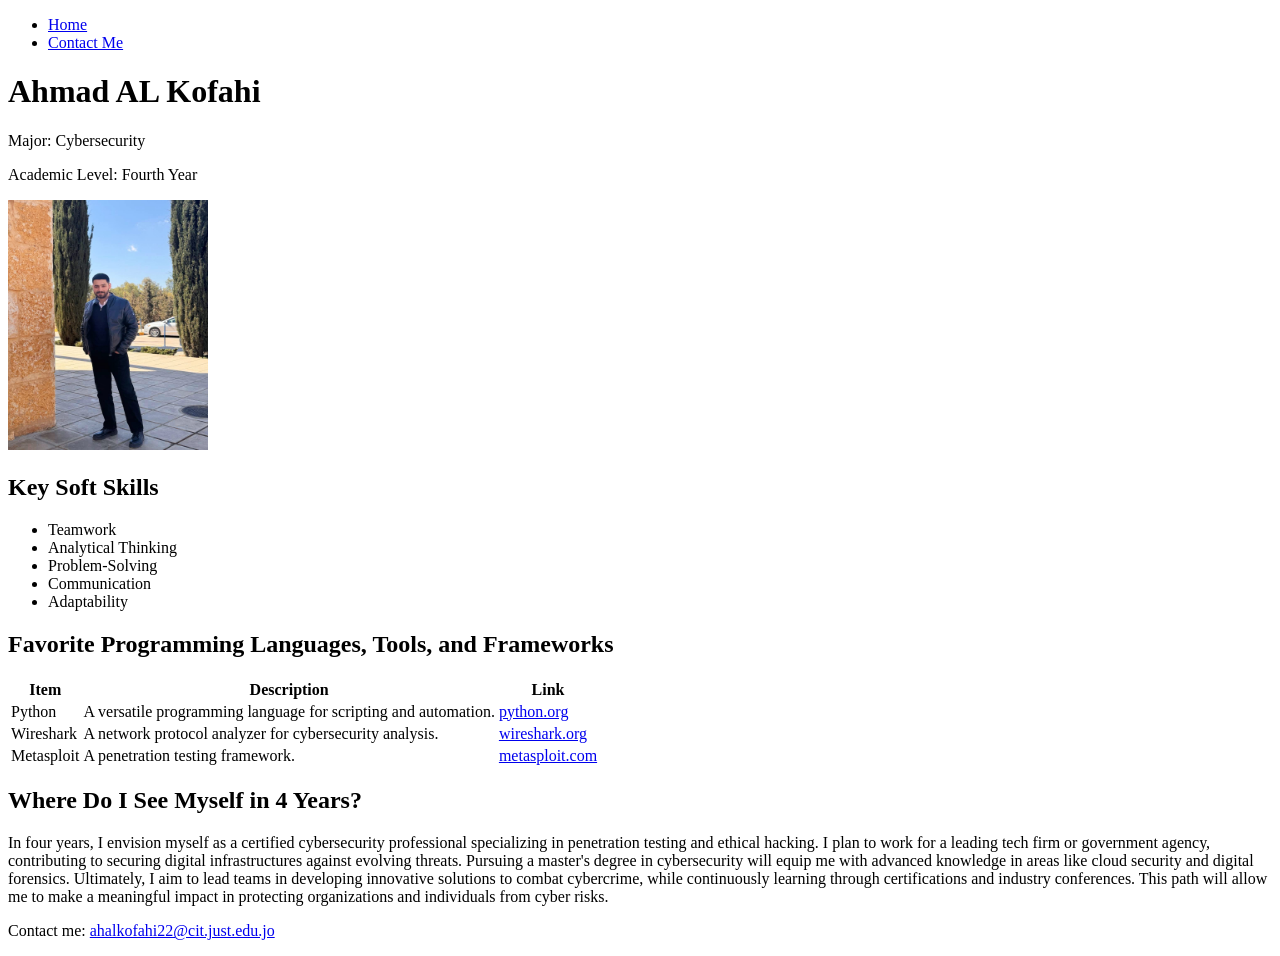
==== justproject/index.html @ 83913bb0 "Update and rename 164350.html to index.html" ====
<!DOCTYPE html>
<html lang="en">
<head>
    <meta charset="UTF-8">
    <meta name="viewport" content="width=device-width, initial-scale=1.0">
    <title>123456 - Ahmad AL Kofahi</title>  <!-- Replace 123456 with your actual Student ID -->
    <link rel="stylesheet" href="styles.css">
</head>
<body>
    <nav>
        <ul>
            <li><a href="index.html">Home</a></li>
            <li><a href="contact.html">Contact Me</a></li>
        </ul>
    </nav>
    
    <header>
        <h1>Ahmad AL Kofahi</h1>
        <p>Major: Cybersecurity</p>
        <p>Academic Level: Fourth Year</p>
        <img src="images/image.jpg" alt="Professional Photo of Ahmad AL Kofahi" width="200" height="250">  <!-- Relative path: images/photo.jpg -->
    </header>
    
    <section id="skills">
        <h2>Key Soft Skills</h2>
        <ul>
            <li>Teamwork</li>
            <li>Analytical Thinking</li>
            <li>Problem-Solving</li>
            <li>Communication</li>
            <li>Adaptability</li>
        </ul>
    </section>
    
    <section id="favorites">
        <h2>Favorite Programming Languages, Tools, and Frameworks</h2>
        <table>
            <thead>
                <tr>
                    <th>Item</th>
                    <th>Description</th>
                    <th>Link</th>
                </tr>
            </thead>
            <tbody>
                <tr>
                    <td>Python</td>
                    <td>A versatile programming language for scripting and automation.</td>
                    <td><a href="https://www.python.org" target="_blank">python.org</a></td>
                </tr>
                <tr>
                    <td>Wireshark</td>
                    <td>A network protocol analyzer for cybersecurity analysis.</td>
                    <td><a href="https://www.wireshark.org" target="_blank">wireshark.org</a></td>
                </tr>
                <tr>
                    <td>Metasploit</td>
                    <td>A penetration testing framework.</td>
                    <td><a href="https://www.metasploit.com" target="_blank">metasploit.com</a></td>
                </tr>
            </tbody>
        </table>
    </section>
    
    <section id="future">
        <h2>Where Do I See Myself in 4 Years?</h2>
        <p>In four years, I envision myself as a certified cybersecurity professional specializing in penetration testing and ethical hacking. I plan to work for a leading tech firm or government agency, contributing to securing digital infrastructures against evolving threats. Pursuing a master's degree in cybersecurity will equip me with advanced knowledge in areas like cloud security and digital forensics. Ultimately, I aim to lead teams in developing innovative solutions to combat cybercrime, while continuously learning through certifications and industry conferences. This path will allow me to make a meaningful impact in protecting organizations and individuals from cyber risks.</p>
    </section>
    
    <footer>
        <p>Contact me: <a href="mailto:ahalkofahi22@cit.just.edu.jo">ahalkofahi22@cit.just.edu.jo</a></p>  <!-- Replace with your actual JUST email -->
    </footer>
</body>

</html>
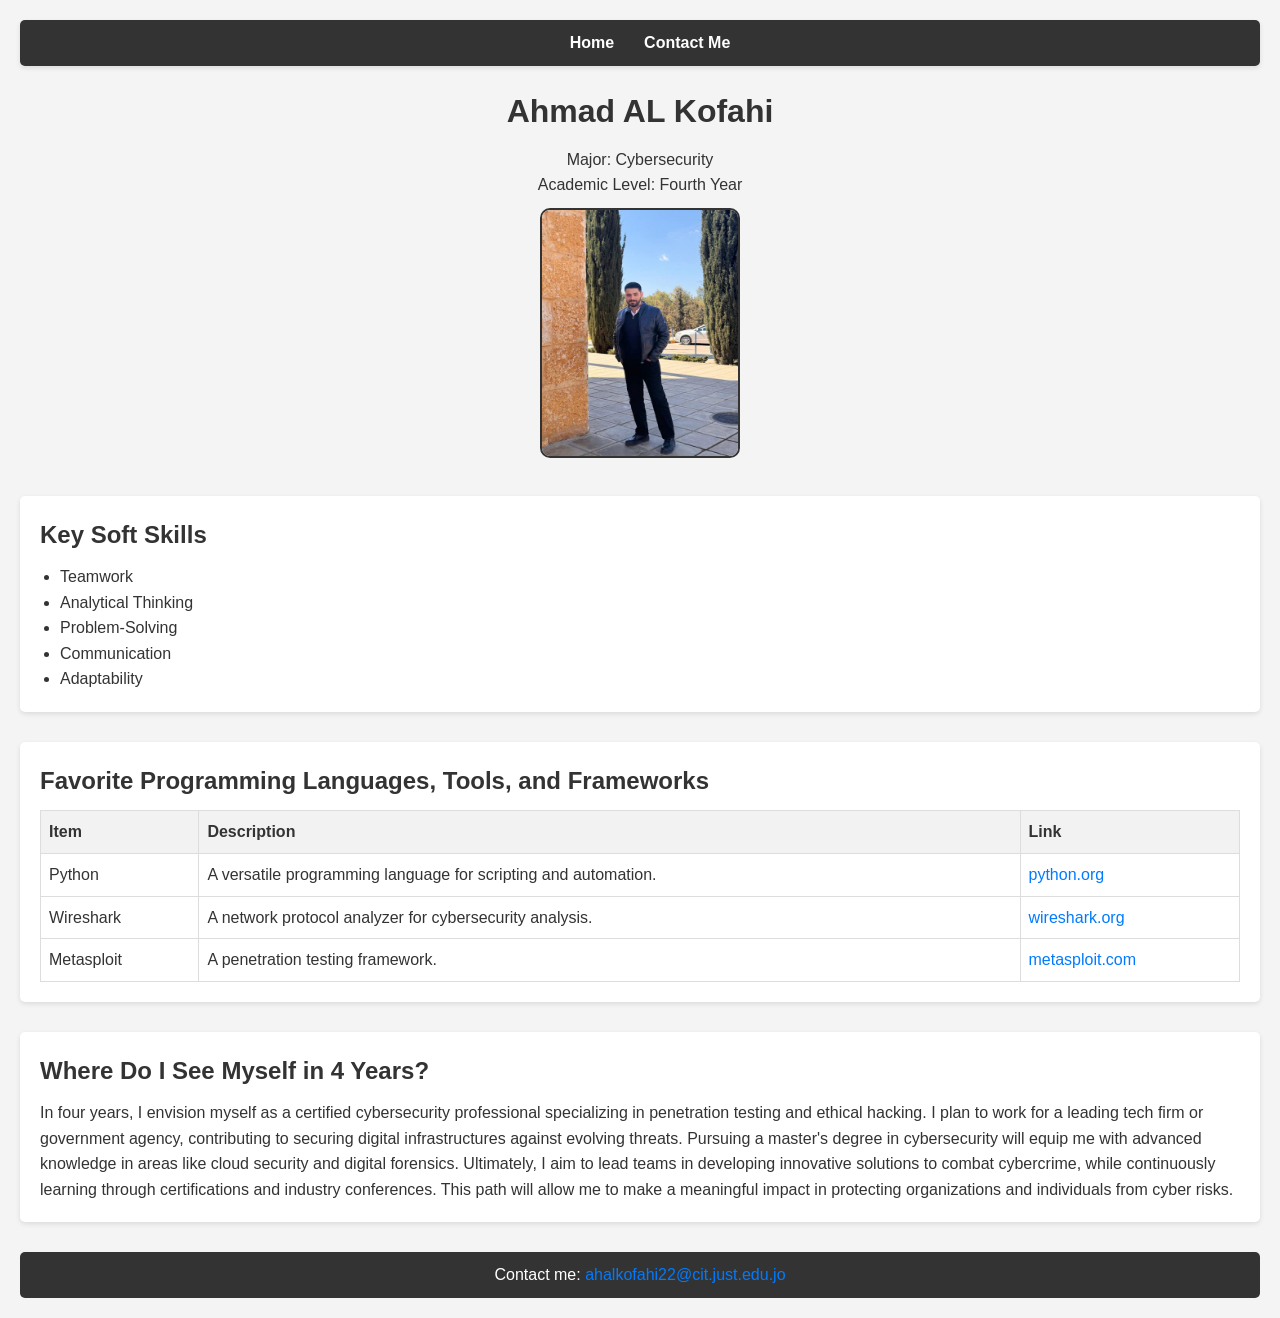
==== commit d80bf45b: "Update index.html" ====
--- a/justproject/index.html
+++ b/justproject/index.html
@@ -4,7 +4,7 @@
     <meta charset="UTF-8">
     <meta name="viewport" content="width=device-width, initial-scale=1.0">
     <title>123456 - Ahmad AL Kofahi</title>  <!-- Replace 123456 with your actual Student ID -->
-    <link rel="stylesheet" href="styles.css">
+    <link rel="stylesheet" href="style.css">
 </head>
 <body>
     <nav>
@@ -73,3 +73,4 @@
 </body>
 
 </html>
+
--- a/justproject/style.css
+++ b/justproject/style.css
@@ -0,0 +1,147 @@
+/* Basic reset */
+* {
+    margin: 0;
+    padding: 0;
+    box-sizing: border-box;
+}
+
+/* Body styling */
+body {
+    font-family: Arial, sans-serif;
+    line-height: 1.6;
+    color: #333;
+    background-color: #f4f4f4;
+    padding: 20px;
+}
+
+/* Navigation */
+nav {
+    background-color: #333;
+    padding: 10px;
+    margin-bottom: 20px;
+    border-radius: 5px;
+    box-shadow: 0 2px 5px rgba(0, 0, 0, 0.1);  /* Additional property: box-shadow for depth */
+}
+
+nav ul {
+    list-style: none;
+    display: flex;
+    justify-content: center;
+}
+
+nav li {
+    margin: 0 15px;
+}
+
+nav a {
+    color: #fff;
+    text-decoration: none;
+    font-weight: bold;
+    transition: color 0.3s;  /* Additional property: transition for smooth hover effect */
+}
+
+nav a:hover {
+    color: #ffcc00;
+}
+
+/* Header */
+header {
+    text-align: center;
+    margin-bottom: 30px;
+}
+
+header img {
+    border: 2px solid #333;
+    border-radius: 10px;
+    margin-top: 10px;
+}
+
+/* Sections */
+section {
+    margin-bottom: 30px;
+    padding: 20px;
+    background-color: #fff;
+    border-radius: 5px;
+    box-shadow: 0 2px 5px rgba(0, 0, 0, 0.1);
+}
+
+h1, h2 {
+    color: #333;
+    margin-bottom: 10px;
+}
+
+ul {
+    list-style-type: disc;
+    margin-left: 20px;
+}
+
+/* Table */
+table {
+    width: 100%;
+    border-collapse: collapse;
+    margin-top: 10px;
+}
+
+th, td {
+    border: 1px solid #ddd;
+    padding: 8px;
+    text-align: left;
+}
+
+th {
+    background-color: #f2f2f2;
+}
+
+a {
+    color: #007bff;
+    text-decoration: none;
+}
+
+a:hover {
+    text-decoration: underline;
+}
+
+/* Form */
+form {
+    max-width: 500px;
+    margin: 0 auto;
+}
+
+label {
+    display: block;
+    margin-bottom: 5px;
+    font-weight: bold;
+}
+
+input, textarea {
+    width: 100%;
+    padding: 8px;
+    margin-bottom: 10px;
+    border: 1px solid #ccc;
+    border-radius: 4px;
+}
+
+button {
+    background-color: #28a745;
+    color: white;
+    padding: 10px 15px;
+    border: none;
+    border-radius: 4px;
+    cursor: pointer;
+    font-size: 16px;
+    transition: background-color 0.3s;
+}
+
+button:hover {
+    background-color: #218838;
+}
+
+/* Footer */
+footer {
+    text-align: center;
+    margin-top: 30px;
+    padding: 10px;
+    background-color: #333;
+    color: #fff;
+    border-radius: 5px;
+}
